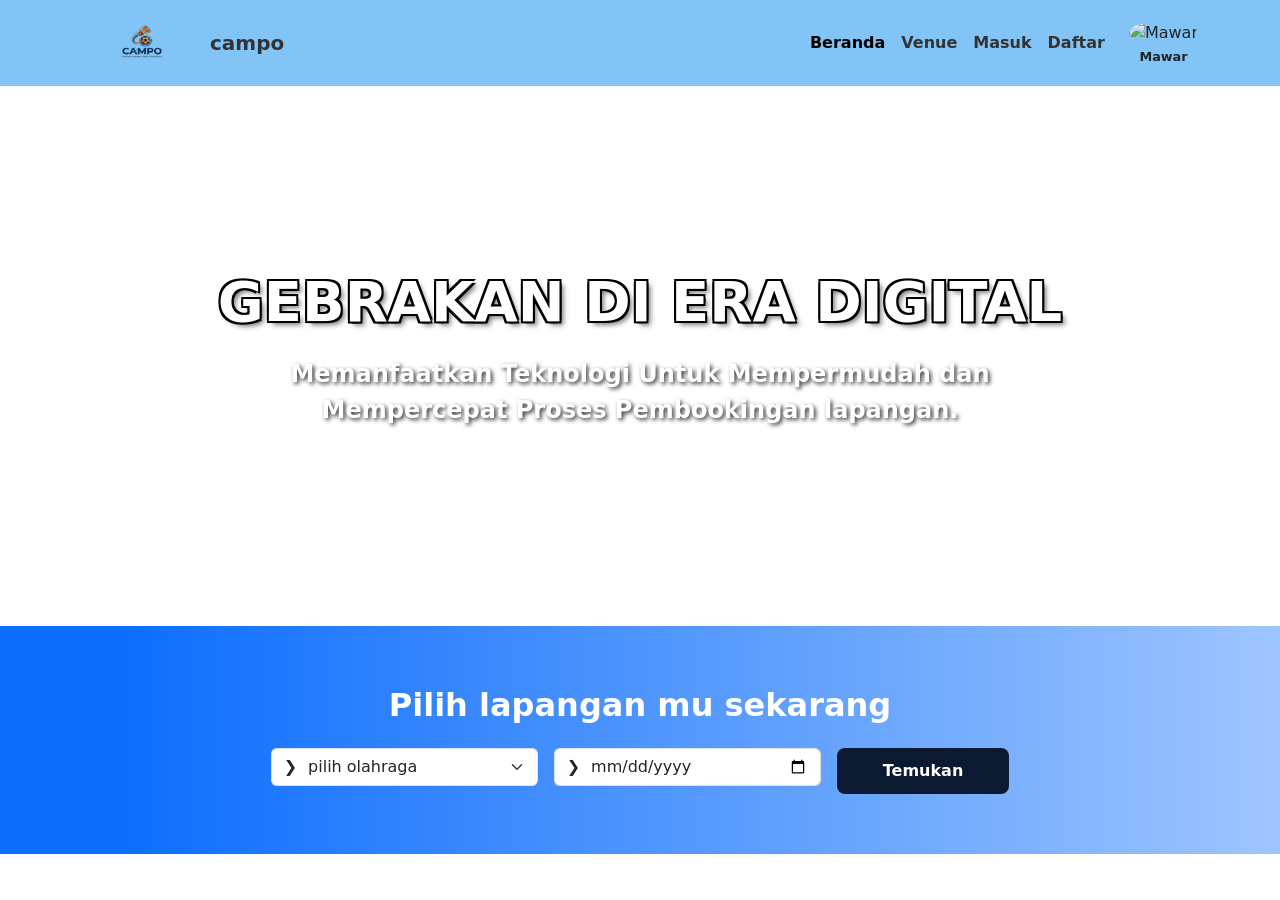
==== public/index.html @ 085d33fe "Html commit" ====
<!DOCTYPE html>
<html lang="id">
<head>
    <meta charset="UTF-8">
    <meta name="viewport" content="width=device-width, initial-scale=1.0">
    <title>CAMPO - Booking Lapangan Olahraga</title>
    <link href="https://cdn.jsdelivr.net/npm/bootstrap@5.3.0/dist/css/bootstrap.min.css" rel="stylesheet">
    <style>
        /* Navbar */
        .navbar-custom {
            background-color: #82c4f5;
            padding: 0.5rem 0;
        }
        .navbar-custom .navbar-brand img {
            width: 120px;
            height: 60px;
        }
        .nav-link, .navbar-brand {
            color: #333 !important;
            font-weight: bold;
        }
        .nav-link.active {
            color: #000 !important;
        }

        /* Banner Utama */
        .hero-section {
            /* Placeholder gambar banner */
            background: url('https://images.unsplash.com/photo-1526676037777-05a232554f77?ixlib=rb-4.0.3&auto=format&fit=crop&w=1920&q=80') no-repeat center center;
            background-size: cover;
            min-height: 60vh;
            display: flex;
            align-items: center;
            justify-content: center;
            text-align: center;
            position: relative;
        }
        
        .hero-overlay {
            position: absolute;
            top: 0; left: 0; width: 100%; height: 100%;
            background-color: rgba(255, 255, 255, 0.3);
        }

        .hero-content {
            position: relative;
            z-index: 2;
        }

        .hero-title {
            font-size: 3.5rem;
            font-weight: 900;
            color: #fff;
            text-transform: uppercase;
            text-shadow: -2px -2px 0 #000, 2px -2px 0 #000, -2px 2px 0 #000, 2px 2px 0 #000, 4px 4px 5px rgba(0,0,0,0.5);
            margin-bottom: 20px;
        }

        .hero-subtitle {
            font-size: 1.5rem;
            color: #fff;
            font-weight: bold;
            text-shadow: 2px 2px 4px rgba(0,0,0,0.8);
        }

        /* Form Pencarian */
        .search-section {
            /* Placeholder gambar basket */
            background: url('https://images.unsplash.com/photo-1546519638-68e109498ffc?ixlib=rb-4.0.3&auto=format&fit=crop&w=1920&q=80') no-repeat center center;
            background-size: cover;
            padding: 60px 0;
            position: relative;
        }
        
        .search-overlay {
            position: absolute;
            top: 0; left: 0; width: 100%; height: 100%;
            background: linear-gradient(to right, #0d6efd 10%, rgba(13, 110, 253, 0.4) 100%);
        }

        .search-content {
            position: relative;
            z-index: 2;
        }

        .btn-temukan {
            background-color: #0b1a30; 
            color: #fff;
            font-weight: bold;
            width: 100%;
            padding: 10px;
        }
        .btn-temukan:hover {
            background-color: #163057;
            color: #fff;
        }
    </style>
</head>
<body>

    <nav class="navbar navbar-expand-lg navbar-custom">
        <div class="container">
            <a class="navbar-brand d-flex align-items-center" href="#">
                <img src="logo campo.png" alt="Logo Campo" class="me-2">
                campo
            </a>
            <button class="navbar-toggler" type="button" data-bs-toggle="collapse" data-bs-target="#navbarNav">
                <span class="navbar-toggler-icon"></span>
            </button>
            
            <div class="collapse navbar-collapse justify-content-end" id="navbarNav">
                <ul class="navbar-nav align-items-center">
                    <li class="nav-item"><a class="nav-link active" href="#">Beranda</a></li>
                    <li class="nav-item"><a class="nav-link" href="venue.html">Venue</a></li>
                    <li class="nav-item"><a class="nav-link" href="masuk.html">Masuk</a></li>
                    <li class="nav-item"><a class="nav-link" href="daftar.html">Daftar</a></li>
                    <li class="nav-item ms-3 text-center">
                        <img src="https://ui-avatars.com/api/?name=Mawar&background=fff&color=000&rounded=true" alt="Mawar" width="35" height="35" class="rounded-circle">
                        <div style="font-size: 0.8rem; font-weight: bold; margin-top: 2px;">Mawar</div>
                    </li>
                </ul>
            </div>
        </div>
    </nav>

    <section class="hero-section">
        <div class="hero-overlay"></div>
        <div class="container hero-content">
            <h1 class="hero-title">Gebrakan di Era Digital</h1>
            <p class="hero-subtitle">Memanfaatkan Teknologi Untuk Mempermudah dan<br>Mempercepat Proses Pembookingan lapangan.</p>
        </div>
    </section>

    <section class="search-section">
        <div class="search-overlay"></div>
        <div class="container search-content text-white text-center">
            <h2 class="mb-4 fw-bold">Pilih lapangan mu sekarang</h2>
            
            <form action="#" method="POST" class="row justify-content-center g-3">
                <div class="col-md-3">
                    <div class="input-group">
                        <span class="input-group-text bg-white border-end-0">❯</span>
                        <select class="form-select border-start-0 ps-0" name="jenis_olahraga" required>
                            <option value="" selected disabled>pilih olahraga</option>
                            <option value="bulutangkis">Bulutangkis</option>
                            <option value="futsal">Futsal</option>
                            <option value="basket">Basket</option>
                        </select>
                    </div>
                </div>

                <div class="col-md-3">
                    <div class="input-group">
                        <span class="input-group-text bg-white border-end-0">❯</span>
                        <input type="date" class="form-control border-start-0 ps-0" name="tanggal_main" required placeholder="pilih tanggal">
                    </div>
                </div>

                <div class="col-md-2">
                    <button type="submit" class="btn btn-temukan rounded-3">Temukan</button>
                </div>
            </form>
            
        </div>
    </section>

    <script src="https://cdn.jsdelivr.net/npm/bootstrap@5.3.0/dist/js/bootstrap.bundle.min.js"></script>
</body>
</html>
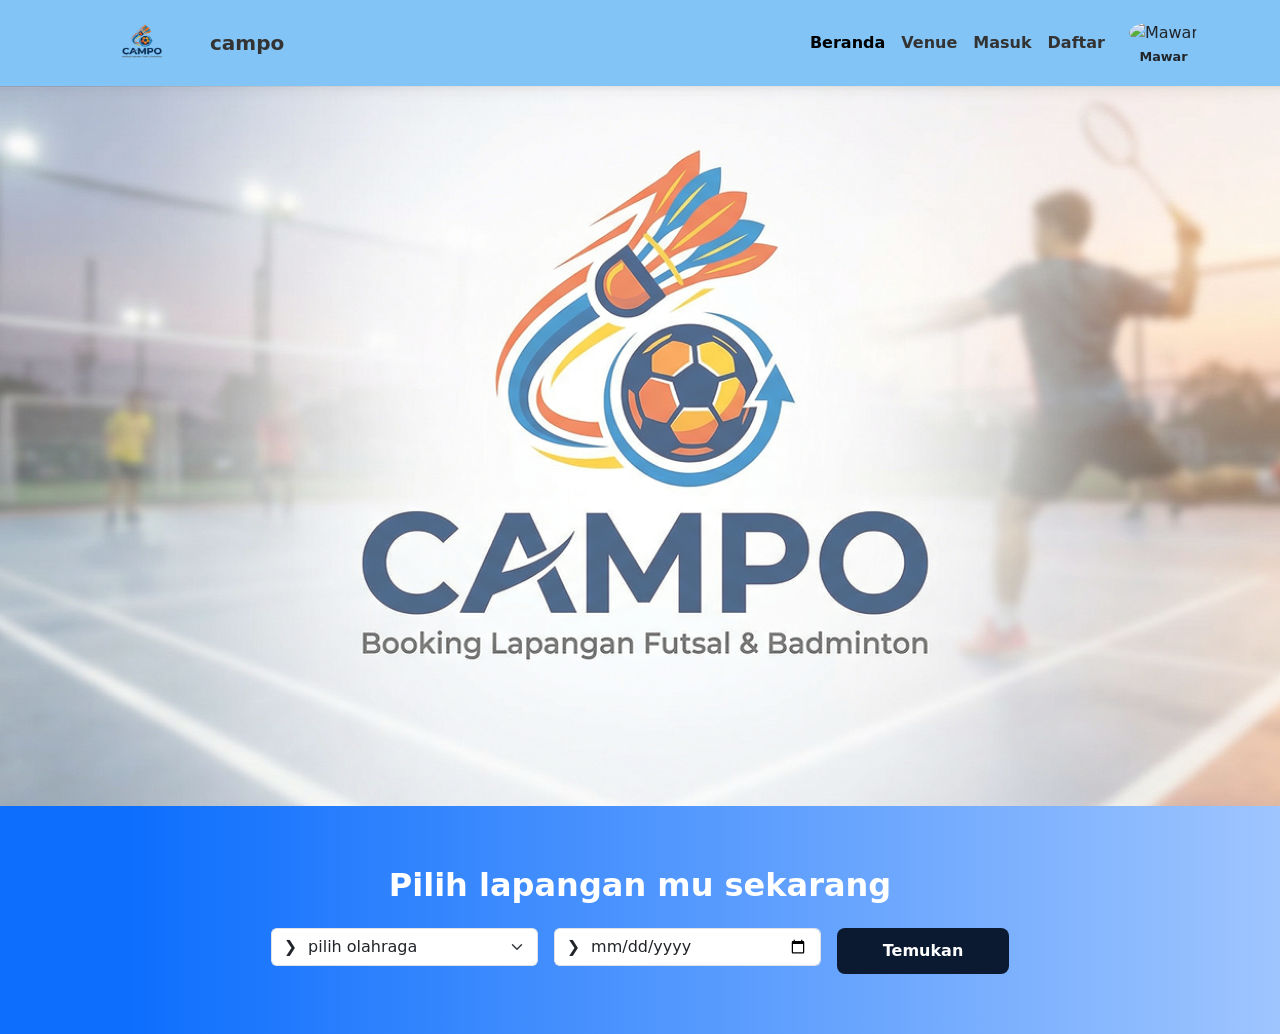
==== commit 00eafd42: "ui" ====
--- a/public/index.html
+++ b/public/index.html
@@ -26,9 +26,9 @@
         /* Banner Utama */
         .hero-section {
             /* Placeholder gambar banner */
-            background: url('https://images.unsplash.com/photo-1526676037777-05a232554f77?ixlib=rb-4.0.3&auto=format&fit=crop&w=1920&q=80') no-repeat center center;
+            background: url('banner.png') no-repeat center center;
             background-size: cover;
-            min-height: 60vh;
+            min-height: 80vh;
             display: flex;
             align-items: center;
             justify-content: center;
@@ -126,8 +126,8 @@
     <section class="hero-section">
         <div class="hero-overlay"></div>
         <div class="container hero-content">
-            <h1 class="hero-title">Gebrakan di Era Digital</h1>
-            <p class="hero-subtitle">Memanfaatkan Teknologi Untuk Mempermudah dan<br>Mempercepat Proses Pembookingan lapangan.</p>
+            <h1 class="hero-title"></h1>
+            <p class="hero-subtitle"><br></p>
         </div>
     </section>
 
@@ -144,7 +144,6 @@
                             <option value="" selected disabled>pilih olahraga</option>
                             <option value="bulutangkis">Bulutangkis</option>
                             <option value="futsal">Futsal</option>
-                            <option value="basket">Basket</option>
                         </select>
                     </div>
                 </div>
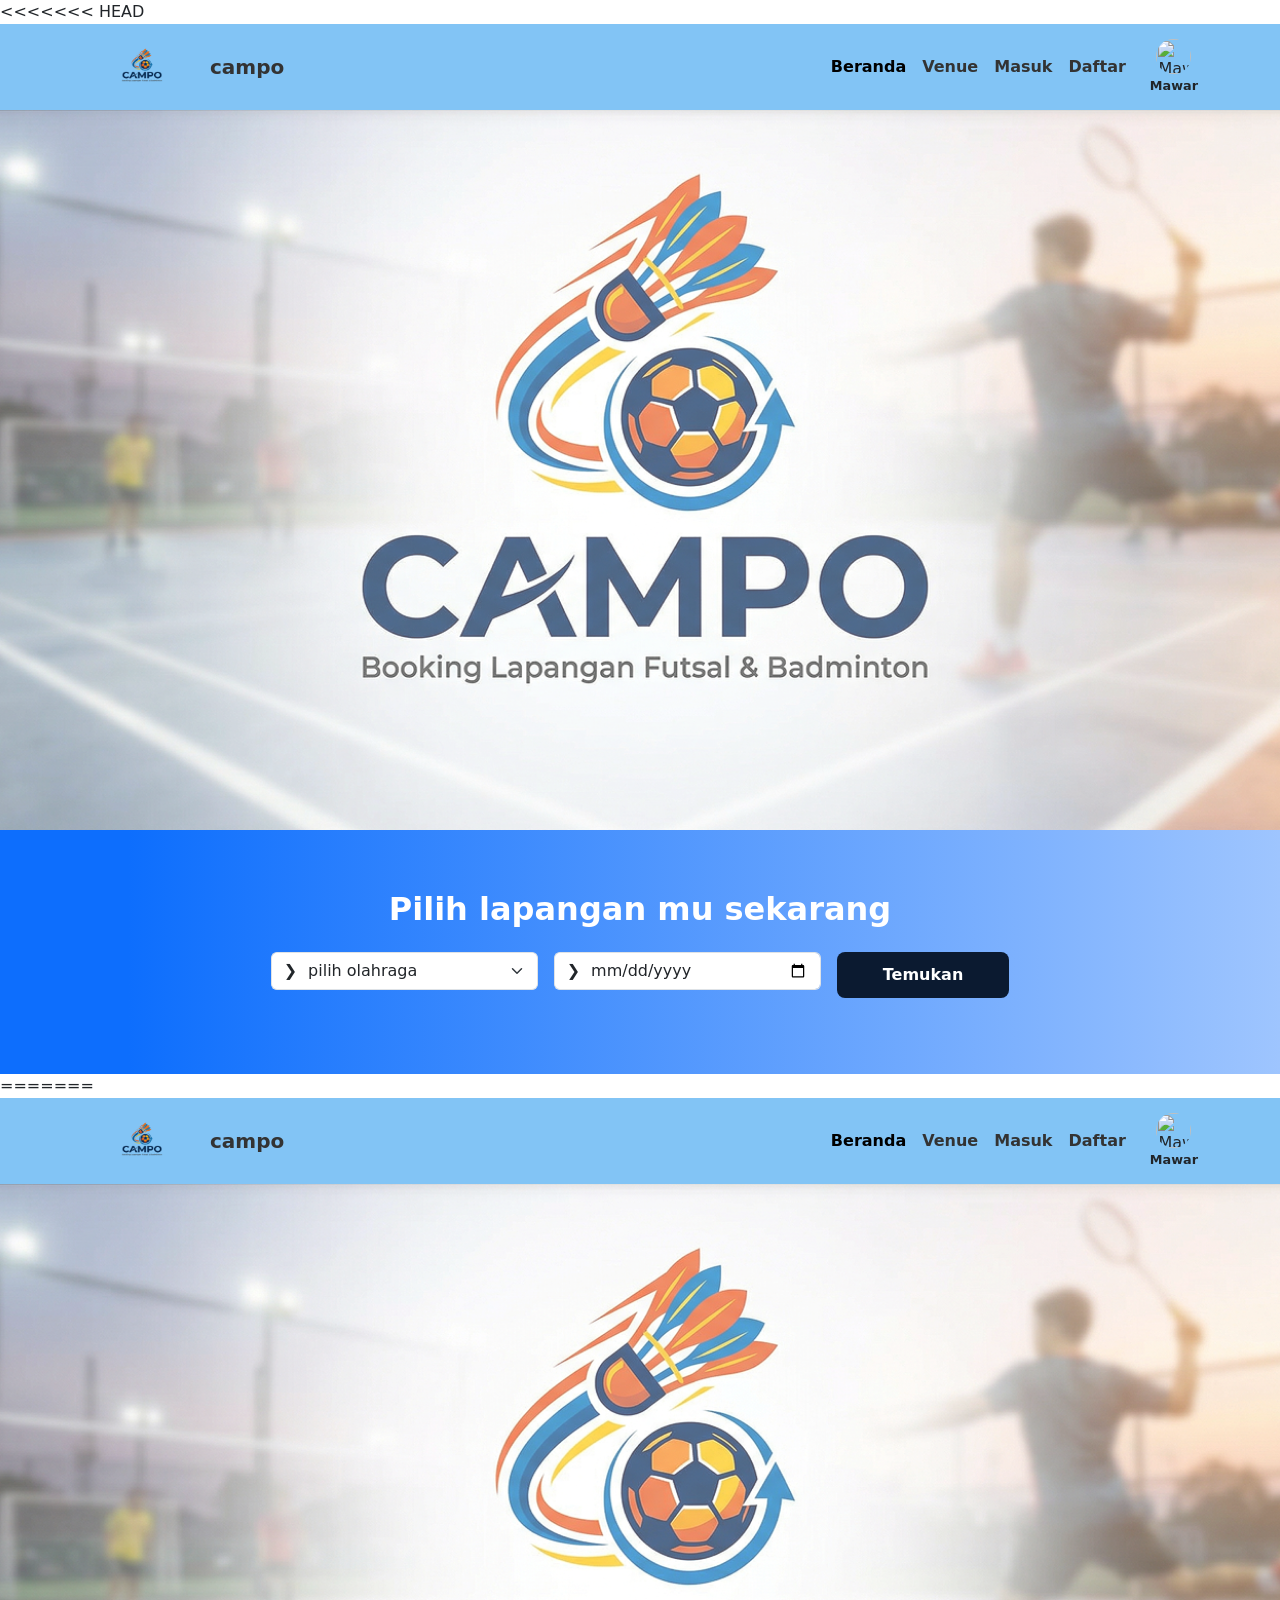
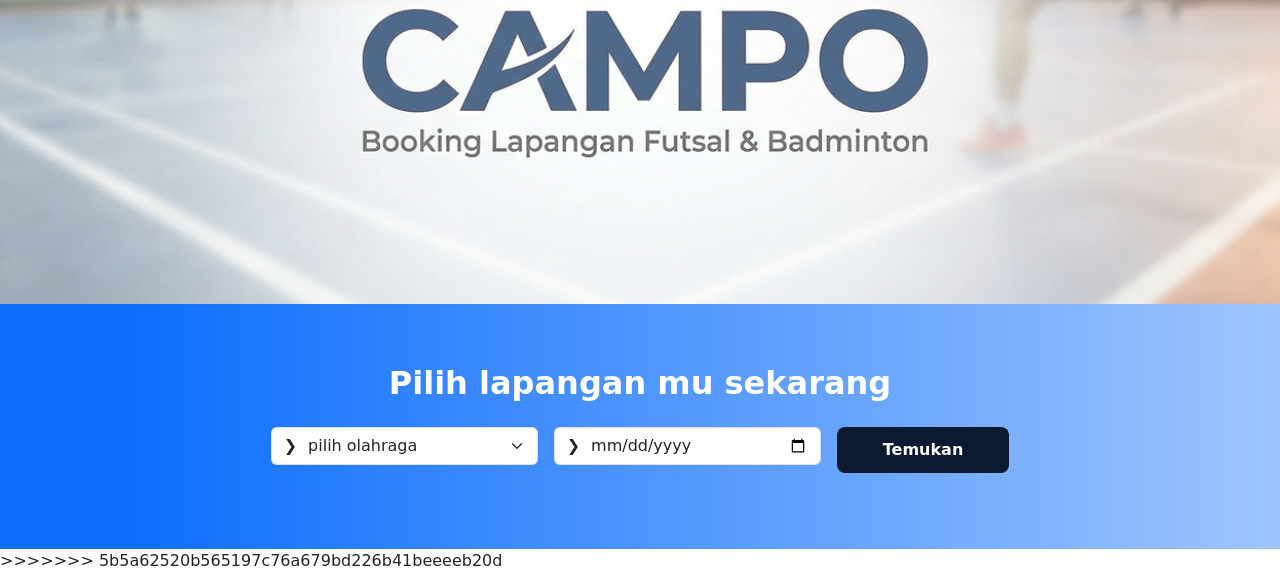
==== commit b356fae8: "fix conflict" ====
--- a/public/index.html
+++ b/public/index.html
@@ -1,3 +1,4 @@
+<<<<<<< HEAD
 <!DOCTYPE html>
 <html lang="id">
 <head>
@@ -165,4 +166,173 @@
 
     <script src="https://cdn.jsdelivr.net/npm/bootstrap@5.3.0/dist/js/bootstrap.bundle.min.js"></script>
 </body>
+=======
+<!DOCTYPE html>
+<html lang="id">
+<head>
+    <meta charset="UTF-8">
+    <meta name="viewport" content="width=device-width, initial-scale=1.0">
+    <title>CAMPO - Booking Lapangan Olahraga</title>
+    <link href="https://cdn.jsdelivr.net/npm/bootstrap@5.3.0/dist/css/bootstrap.min.css" rel="stylesheet">
+    <style>
+        /* Navbar */
+        .navbar-custom {
+            background-color: #82c4f5;
+            padding: 0.5rem 0;
+        }
+        .navbar-custom .navbar-brand img {
+            width: 120px;
+            height: 60px;
+        }
+        .nav-link, .navbar-brand {
+            color: #333 !important;
+            font-weight: bold;
+        }
+        .nav-link.active {
+            color: #000 !important;
+        }
+
+        /* Banner Utama */
+        .hero-section {
+            /* Placeholder gambar banner */
+            background: url('banner.png') no-repeat center center;
+            background-size: cover;
+            min-height: 80vh;
+            display: flex;
+            align-items: center;
+            justify-content: center;
+            text-align: center;
+            position: relative;
+        }
+        
+        .hero-overlay {
+            position: absolute;
+            top: 0; left: 0; width: 100%; height: 100%;
+            background-color: rgba(255, 255, 255, 0.3);
+        }
+
+        .hero-content {
+            position: relative;
+            z-index: 2;
+        }
+
+        .hero-title {
+            font-size: 3.5rem;
+            font-weight: 900;
+            color: #fff;
+            text-transform: uppercase;
+            text-shadow: -2px -2px 0 #000, 2px -2px 0 #000, -2px 2px 0 #000, 2px 2px 0 #000, 4px 4px 5px rgba(0,0,0,0.5);
+            margin-bottom: 20px;
+        }
+
+        .hero-subtitle {
+            font-size: 1.5rem;
+            color: #fff;
+            font-weight: bold;
+            text-shadow: 2px 2px 4px rgba(0,0,0,0.8);
+        }
+
+        /* Form Pencarian */
+        .search-section {
+            /* Placeholder gambar basket */
+            background: url('https://images.unsplash.com/photo-1546519638-68e109498ffc?ixlib=rb-4.0.3&auto=format&fit=crop&w=1920&q=80') no-repeat center center;
+            background-size: cover;
+            padding: 60px 0;
+            position: relative;
+        }
+        
+        .search-overlay {
+            position: absolute;
+            top: 0; left: 0; width: 100%; height: 100%;
+            background: linear-gradient(to right, #0d6efd 10%, rgba(13, 110, 253, 0.4) 100%);
+        }
+
+        .search-content {
+            position: relative;
+            z-index: 2;
+        }
+
+        .btn-temukan {
+            background-color: #0b1a30; 
+            color: #fff;
+            font-weight: bold;
+            width: 100%;
+            padding: 10px;
+        }
+        .btn-temukan:hover {
+            background-color: #163057;
+            color: #fff;
+        }
+    </style>
+</head>
+<body>
+
+    <nav class="navbar navbar-expand-lg navbar-custom">
+        <div class="container">
+            <a class="navbar-brand d-flex align-items-center" href="#">
+                <img src="logo campo.png" alt="Logo Campo" class="me-2">
+                campo
+            </a>
+            <button class="navbar-toggler" type="button" data-bs-toggle="collapse" data-bs-target="#navbarNav">
+                <span class="navbar-toggler-icon"></span>
+            </button>
+            
+            <div class="collapse navbar-collapse justify-content-end" id="navbarNav">
+                <ul class="navbar-nav align-items-center">
+                    <li class="nav-item"><a class="nav-link active" href="#">Beranda</a></li>
+                    <li class="nav-item"><a class="nav-link" href="venue.html">Venue</a></li>
+                    <li class="nav-item"><a class="nav-link" href="masuk.html">Masuk</a></li>
+                    <li class="nav-item"><a class="nav-link" href="daftar.html">Daftar</a></li>
+                    <li class="nav-item ms-3 text-center">
+                        <img src="https://ui-avatars.com/api/?name=Mawar&background=fff&color=000&rounded=true" alt="Mawar" width="35" height="35" class="rounded-circle">
+                        <div style="font-size: 0.8rem; font-weight: bold; margin-top: 2px;">Mawar</div>
+                    </li>
+                </ul>
+            </div>
+        </div>
+    </nav>
+
+    <section class="hero-section">
+        <div class="hero-overlay"></div>
+        <div class="container hero-content">
+            <h1 class="hero-title"></h1>
+            <p class="hero-subtitle"><br></p>
+        </div>
+    </section>
+
+    <section class="search-section">
+        <div class="search-overlay"></div>
+        <div class="container search-content text-white text-center">
+            <h2 class="mb-4 fw-bold">Pilih lapangan mu sekarang</h2>
+            
+            <form action="#" method="POST" class="row justify-content-center g-3">
+                <div class="col-md-3">
+                    <div class="input-group">
+                        <span class="input-group-text bg-white border-end-0">❯</span>
+                        <select class="form-select border-start-0 ps-0" name="jenis_olahraga" required>
+                            <option value="" selected disabled>pilih olahraga</option>
+                            <option value="bulutangkis">Bulutangkis</option>
+                            <option value="futsal">Futsal</option>
+                        </select>
+                    </div>
+                </div>
+
+                <div class="col-md-3">
+                    <div class="input-group">
+                        <span class="input-group-text bg-white border-end-0">❯</span>
+                        <input type="date" class="form-control border-start-0 ps-0" name="tanggal_main" required placeholder="pilih tanggal">
+                    </div>
+                </div>
+
+                <div class="col-md-2">
+                    <button type="submit" class="btn btn-temukan rounded-3">Temukan</button>
+                </div>
+            </form>
+            
+        </div>
+    </section>
+
+    <script src="https://cdn.jsdelivr.net/npm/bootstrap@5.3.0/dist/js/bootstrap.bundle.min.js"></script>
+</body>
+>>>>>>> 5b5a62520b565197c76a679bd226b41beeeeb20d
 </html>
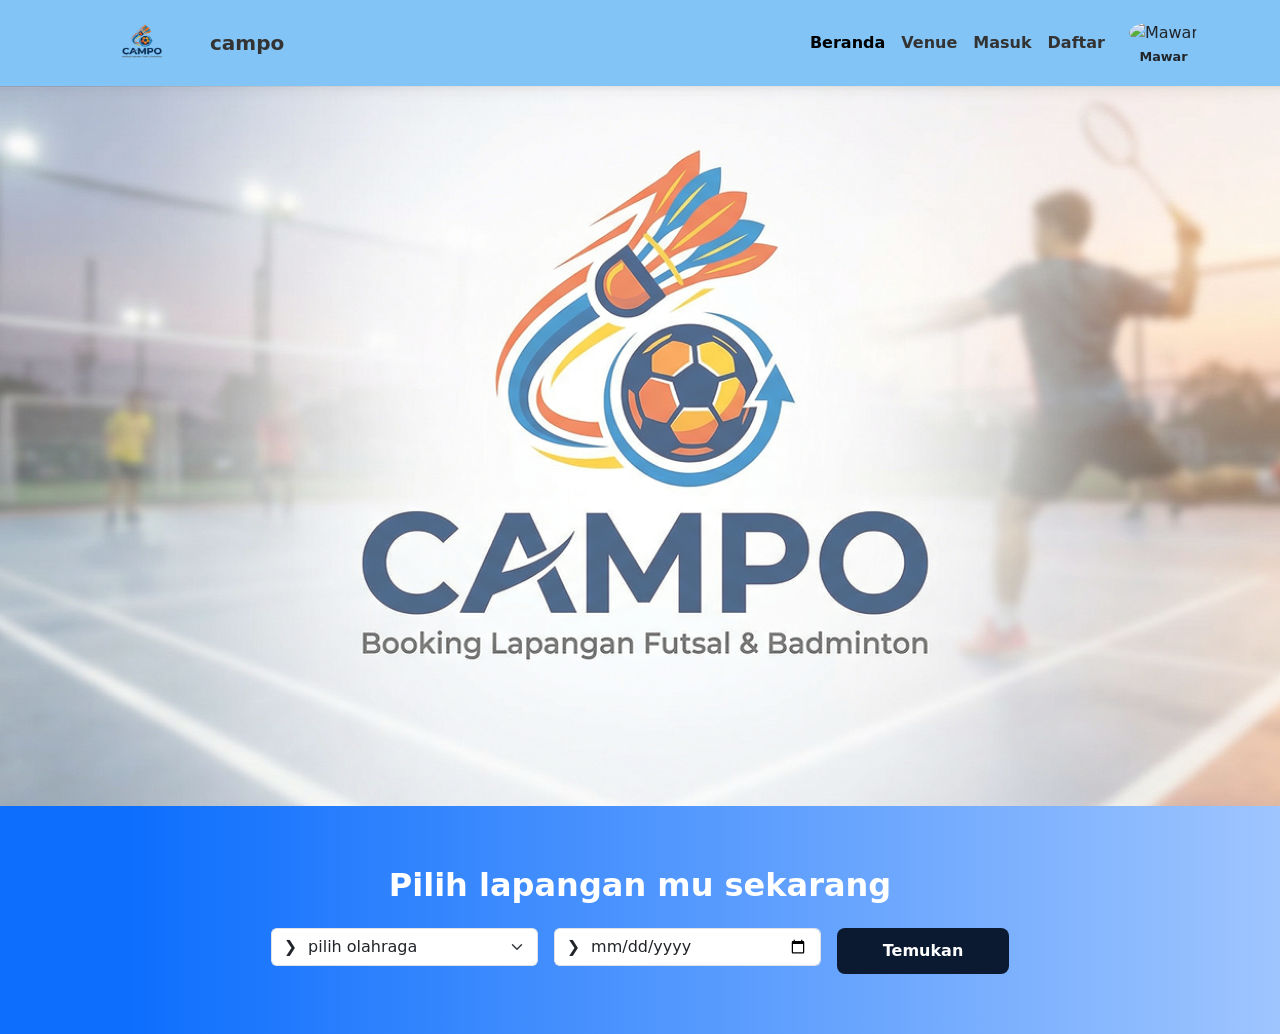
==== commit 5abdf1d5: "update" ====
--- a/public/index.html
+++ b/public/index.html
@@ -1,4 +1,3 @@
-<<<<<<< HEAD
 <!DOCTYPE html>
 <html lang="id">
 <head>
@@ -166,173 +165,4 @@
 
     <script src="https://cdn.jsdelivr.net/npm/bootstrap@5.3.0/dist/js/bootstrap.bundle.min.js"></script>
 </body>
-=======
-<!DOCTYPE html>
-<html lang="id">
-<head>
-    <meta charset="UTF-8">
-    <meta name="viewport" content="width=device-width, initial-scale=1.0">
-    <title>CAMPO - Booking Lapangan Olahraga</title>
-    <link href="https://cdn.jsdelivr.net/npm/bootstrap@5.3.0/dist/css/bootstrap.min.css" rel="stylesheet">
-    <style>
-        /* Navbar */
-        .navbar-custom {
-            background-color: #82c4f5;
-            padding: 0.5rem 0;
-        }
-        .navbar-custom .navbar-brand img {
-            width: 120px;
-            height: 60px;
-        }
-        .nav-link, .navbar-brand {
-            color: #333 !important;
-            font-weight: bold;
-        }
-        .nav-link.active {
-            color: #000 !important;
-        }
-
-        /* Banner Utama */
-        .hero-section {
-            /* Placeholder gambar banner */
-            background: url('banner.png') no-repeat center center;
-            background-size: cover;
-            min-height: 80vh;
-            display: flex;
-            align-items: center;
-            justify-content: center;
-            text-align: center;
-            position: relative;
-        }
-        
-        .hero-overlay {
-            position: absolute;
-            top: 0; left: 0; width: 100%; height: 100%;
-            background-color: rgba(255, 255, 255, 0.3);
-        }
-
-        .hero-content {
-            position: relative;
-            z-index: 2;
-        }
-
-        .hero-title {
-            font-size: 3.5rem;
-            font-weight: 900;
-            color: #fff;
-            text-transform: uppercase;
-            text-shadow: -2px -2px 0 #000, 2px -2px 0 #000, -2px 2px 0 #000, 2px 2px 0 #000, 4px 4px 5px rgba(0,0,0,0.5);
-            margin-bottom: 20px;
-        }
-
-        .hero-subtitle {
-            font-size: 1.5rem;
-            color: #fff;
-            font-weight: bold;
-            text-shadow: 2px 2px 4px rgba(0,0,0,0.8);
-        }
-
-        /* Form Pencarian */
-        .search-section {
-            /* Placeholder gambar basket */
-            background: url('https://images.unsplash.com/photo-1546519638-68e109498ffc?ixlib=rb-4.0.3&auto=format&fit=crop&w=1920&q=80') no-repeat center center;
-            background-size: cover;
-            padding: 60px 0;
-            position: relative;
-        }
-        
-        .search-overlay {
-            position: absolute;
-            top: 0; left: 0; width: 100%; height: 100%;
-            background: linear-gradient(to right, #0d6efd 10%, rgba(13, 110, 253, 0.4) 100%);
-        }
-
-        .search-content {
-            position: relative;
-            z-index: 2;
-        }
-
-        .btn-temukan {
-            background-color: #0b1a30; 
-            color: #fff;
-            font-weight: bold;
-            width: 100%;
-            padding: 10px;
-        }
-        .btn-temukan:hover {
-            background-color: #163057;
-            color: #fff;
-        }
-    </style>
-</head>
-<body>
-
-    <nav class="navbar navbar-expand-lg navbar-custom">
-        <div class="container">
-            <a class="navbar-brand d-flex align-items-center" href="#">
-                <img src="logo campo.png" alt="Logo Campo" class="me-2">
-                campo
-            </a>
-            <button class="navbar-toggler" type="button" data-bs-toggle="collapse" data-bs-target="#navbarNav">
-                <span class="navbar-toggler-icon"></span>
-            </button>
-            
-            <div class="collapse navbar-collapse justify-content-end" id="navbarNav">
-                <ul class="navbar-nav align-items-center">
-                    <li class="nav-item"><a class="nav-link active" href="#">Beranda</a></li>
-                    <li class="nav-item"><a class="nav-link" href="venue.html">Venue</a></li>
-                    <li class="nav-item"><a class="nav-link" href="masuk.html">Masuk</a></li>
-                    <li class="nav-item"><a class="nav-link" href="daftar.html">Daftar</a></li>
-                    <li class="nav-item ms-3 text-center">
-                        <img src="https://ui-avatars.com/api/?name=Mawar&background=fff&color=000&rounded=true" alt="Mawar" width="35" height="35" class="rounded-circle">
-                        <div style="font-size: 0.8rem; font-weight: bold; margin-top: 2px;">Mawar</div>
-                    </li>
-                </ul>
-            </div>
-        </div>
-    </nav>
-
-    <section class="hero-section">
-        <div class="hero-overlay"></div>
-        <div class="container hero-content">
-            <h1 class="hero-title"></h1>
-            <p class="hero-subtitle"><br></p>
-        </div>
-    </section>
-
-    <section class="search-section">
-        <div class="search-overlay"></div>
-        <div class="container search-content text-white text-center">
-            <h2 class="mb-4 fw-bold">Pilih lapangan mu sekarang</h2>
-            
-            <form action="#" method="POST" class="row justify-content-center g-3">
-                <div class="col-md-3">
-                    <div class="input-group">
-                        <span class="input-group-text bg-white border-end-0">❯</span>
-                        <select class="form-select border-start-0 ps-0" name="jenis_olahraga" required>
-                            <option value="" selected disabled>pilih olahraga</option>
-                            <option value="bulutangkis">Bulutangkis</option>
-                            <option value="futsal">Futsal</option>
-                        </select>
-                    </div>
-                </div>
-
-                <div class="col-md-3">
-                    <div class="input-group">
-                        <span class="input-group-text bg-white border-end-0">❯</span>
-                        <input type="date" class="form-control border-start-0 ps-0" name="tanggal_main" required placeholder="pilih tanggal">
-                    </div>
-                </div>
-
-                <div class="col-md-2">
-                    <button type="submit" class="btn btn-temukan rounded-3">Temukan</button>
-                </div>
-            </form>
-            
-        </div>
-    </section>
-
-    <script src="https://cdn.jsdelivr.net/npm/bootstrap@5.3.0/dist/js/bootstrap.bundle.min.js"></script>
-</body>
->>>>>>> 5b5a62520b565197c76a679bd226b41beeeeb20d
 </html>
